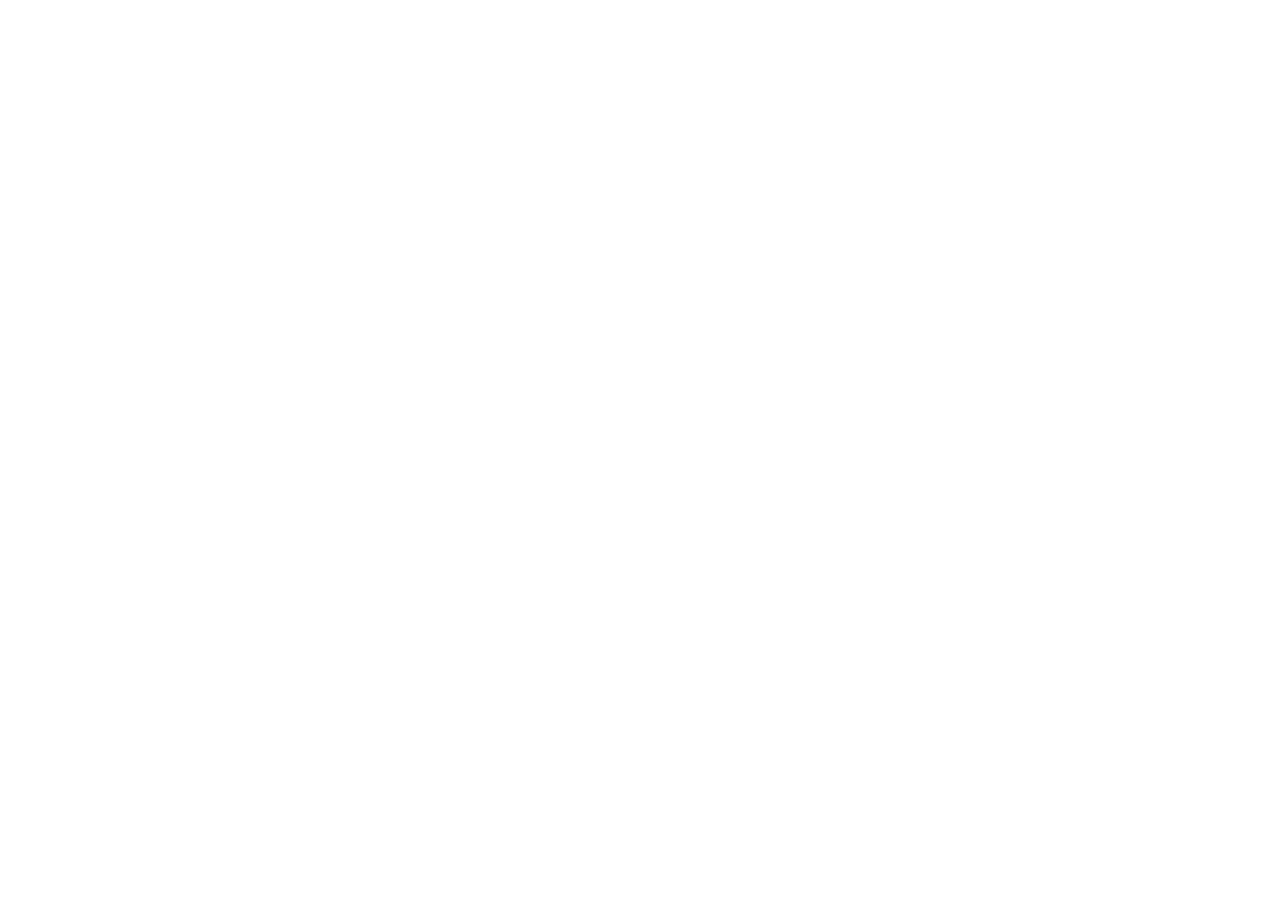
==== index.html @ 7fa7d969 "Add files via upload" ====
<!DOCTYPE html>
<html lang="zh-Hant-TW">
<head>
    <meta charset="UTF-8">
    <meta name="viewport" content="width=device-width, initial-scale=1.0">
    <meta property="og:url"               content="https://kexinlai.github.io/we/">
    <meta property="og:type"               content="website">
    <meta property="og:title"              content="we studio">
    <meta property="og:description"        content="用好的設計，為您帶來超凡行銷力。只要做一個網站，可支援多種瀏覽裝置，網頁會根據上網裝置大小不同，自動變換排版方式。">
    <meta property="og:image"              content="https://kexinlai.github.io/we/images/og-index.png">
    <meta property="og:locale"             content="zh_TW">
    <meta name="description" content="用好的設計，為您帶來超凡行銷力。只要做一個網站，可支援多種瀏覽裝置，網頁會根據上網裝置大小不同，自動變換排版方式。">
    <meta name="keywords" content="響應式網頁設計, 企業形象網站設計, 電子商務購物網站, SEO 搜尋引擎優化, 視覺與平面設計, 網路行銷服務">
    <title>we studio</title>
    <link rel="shortcut icon" href="./images/logo-header.png" type="image/x-icon">
    
</head>
<body>
    
</body>
</html>
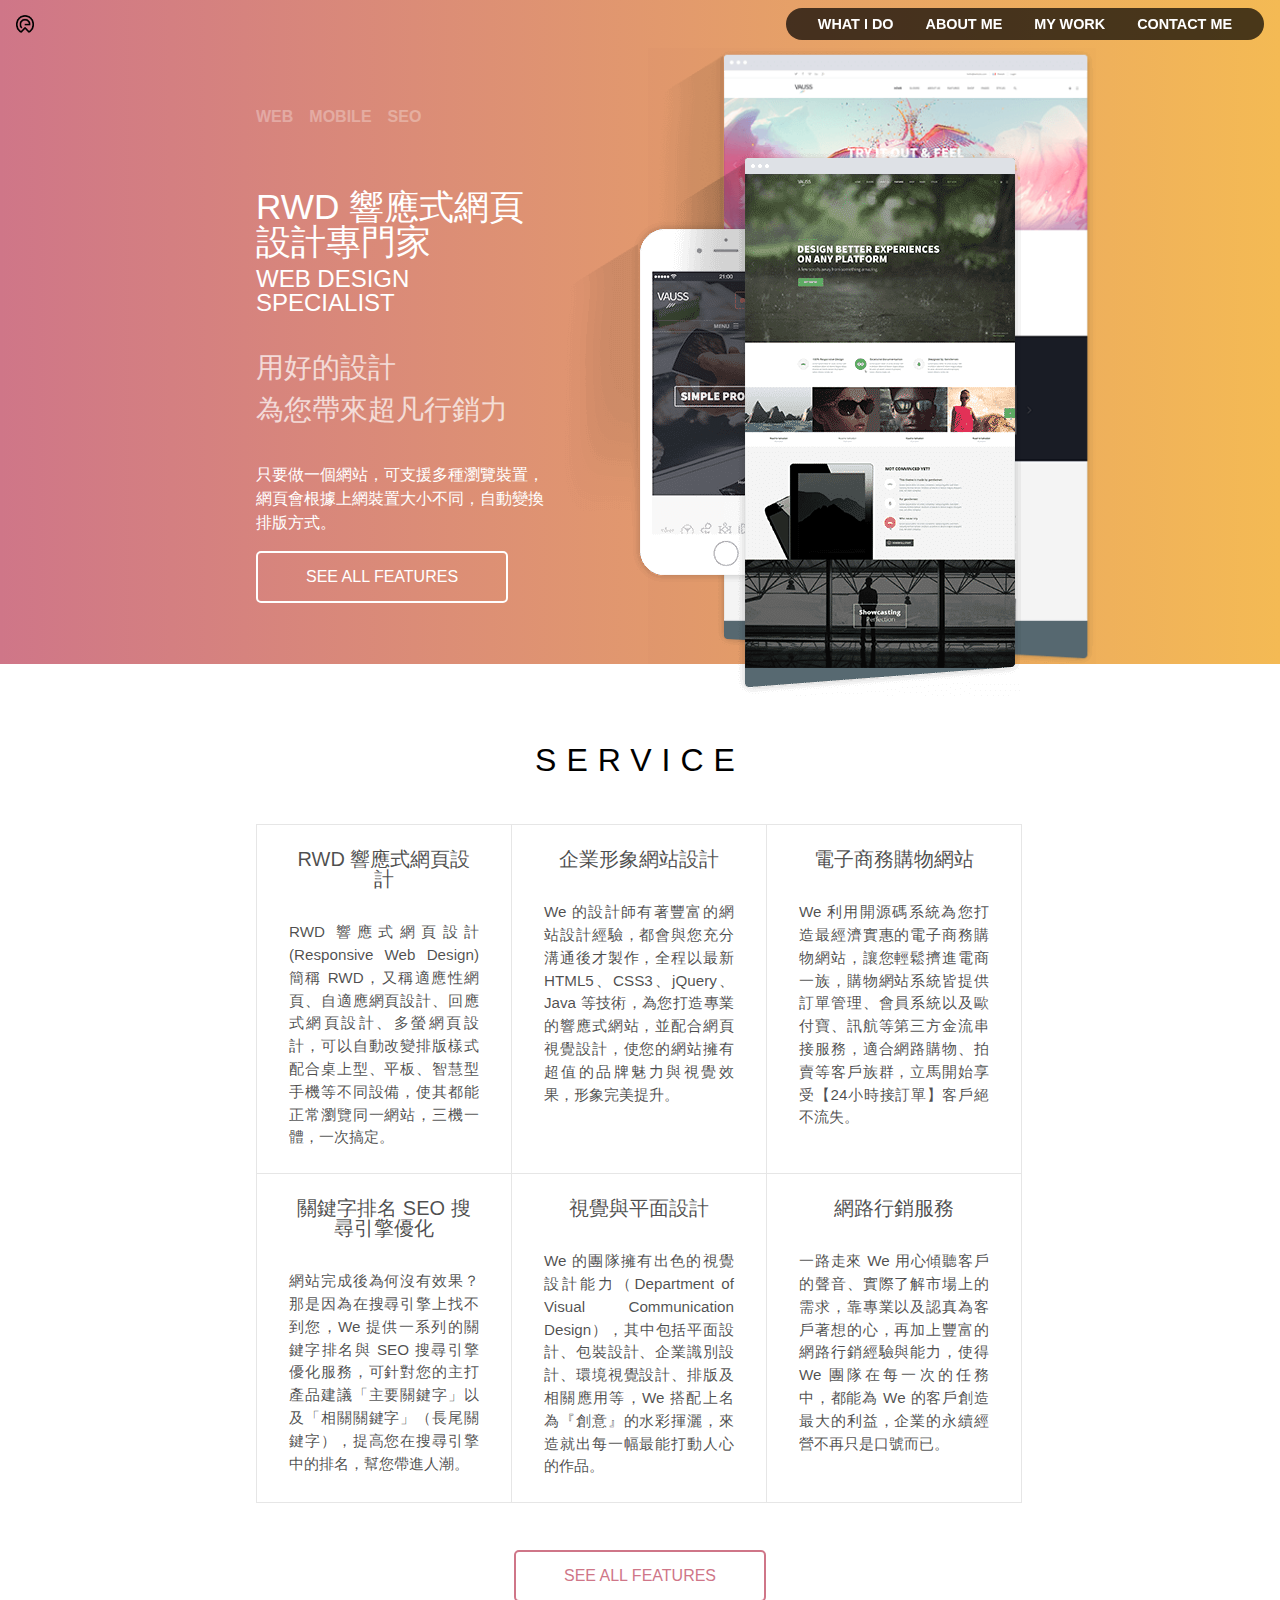
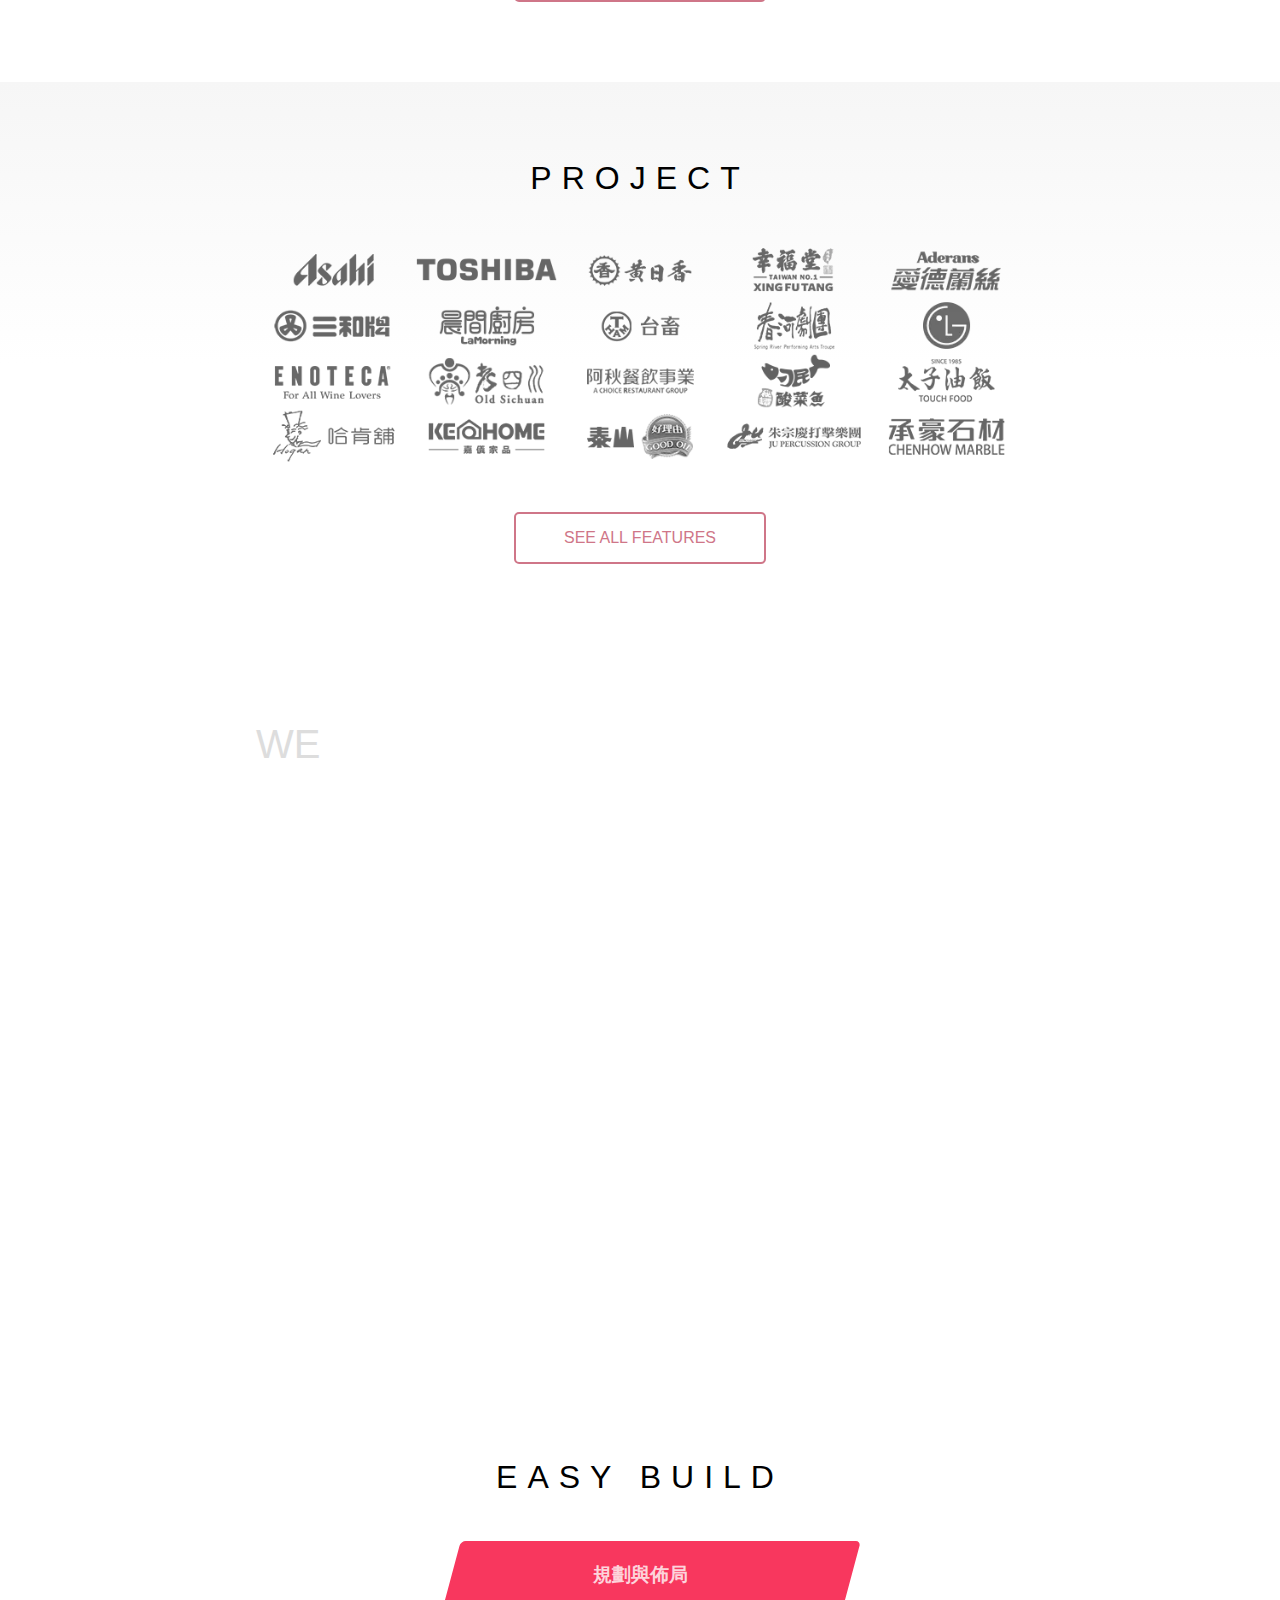
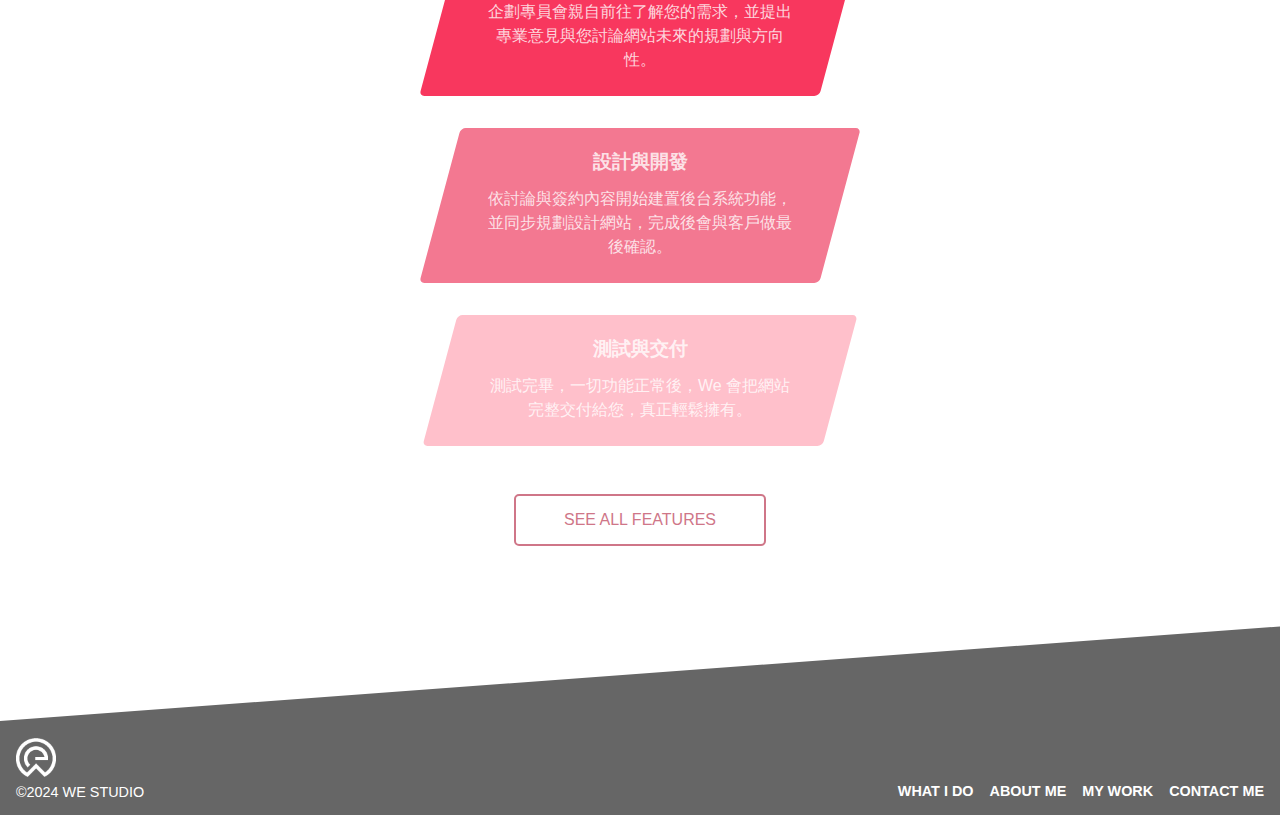
==== commit bbce12bb: "Add files via upload" ====
--- a/index.html
+++ b/index.html
@@ -12,10 +12,328 @@
     <meta name="description" content="用好的設計，為您帶來超凡行銷力。只要做一個網站，可支援多種瀏覽裝置，網頁會根據上網裝置大小不同，自動變換排版方式。">
     <meta name="keywords" content="響應式網頁設計, 企業形象網站設計, 電子商務購物網站, SEO 搜尋引擎優化, 視覺與平面設計, 網路行銷服務">
     <title>we studio</title>
+    <script type="module" src="./plugin/scroll/scroll.js"></script>
     <link rel="shortcut icon" href="./images/logo-header.png" type="image/x-icon">
-    
+    <link rel="stylesheet" href="./style/reset.css">
+    <link rel="stylesheet" href="./style/all.css">
+    <link rel="stylesheet" href="./style/index.css">
+    <link rel="stylesheet" href="./plugin/scroll/animation.css">
+    <link rel="stylesheet" href="https://cdnjs.cloudflare.com/ajax/libs/font-awesome/6.5.1/css/all.min.css" integrity="sha512-DTOQO9RWCH3ppGqcWaEA1BIZOC6xxalwEsw9c2QQeAIftl+Vegovlnee1c9QX4TctnWMn13TZye+giMm8e2LwA==" crossorigin="anonymous" referrerpolicy="no-referrer" />
 </head>
 <body>
+    <header class="header">
+        <div class="header-head"><a href="./">
+            <!-- ./表示index -->
+            <img class="header-img" src="./images/logo-header.png" alt="">
+        </a>
+        </div>
+        <div class="header-body">
+            <nav class="header-nav">
+                <ul class="header-ul">
+                    <li class="header-li">
+                        <a class="header-link" href="./service.html">what I do</a>
+                    </li>
+                    <li class="header-li">
+                        <a class="header-link" href="./about.html">about me</a>
+                    </li>
+                    <li class="header-li">
+                        <a class="header-link" href="./work.html">my work</a>
+                    </li>
+                    <li class="header-li">
+                        <a class="header-link" href="./contact.html">contact me</a>
+                    </li>
+                    
+                </ul>
+                <button class="header-btn header-btn-xmark" type="button">
+                    <i class="fa-solid fa-xmark"></i>
+                </button>
+            </nav>
+
+        </div>
+        <div class="header-foot">
+            <button class="header-btn header-btn-bars" type="button">
+                <i class="fa-solid fa-bars"></i>
+            </button>
+        </div>
+    </header>
+    <section class="banner banner-index">
+        <div class="banner-container container mx-auto">
+            <div class="banner-head">
+                <h1 class="banner-title">
+                    RWD 響應式網頁設計專門家
+                    <small class="banner-small">web design specialist</small>
+                </h1>
+                <h2 class="banner-subtitle">
+                    用好的設計<br>為您帶來超凡行銷力
+                </h2>
+                <ul class="banner-ul">
+                    <li class="banner-li">web</li>
+                    <li class="banner-li">mobile</li>
+                    <li class="banner-li">seo</li>
+                </ul>
+                <p class="banner-desc">
+                    只要做一個網站，可支援多種瀏覽裝置，
+                    <br>網頁會根據上網裝置大小不同，自動變換排版方式。
+                </p>
+                <div class="banner-btns">
+                    <a class="banner-btn" href="./works.html">see all features</a>
+                </div>
+            </div>
+            <div class="banner-body">
+                <img class="banner-img banner-img-mobile" src="./images/banner-mobile.png" width="260" height="364" alt="mobile">
+                <img class="banner-img banner-img-desktop" src="./images/banner-desktop.png" width="466" height="641" alt="desktop">
+                <img class="banner-img banner-img-pad" src="./images/banner-pad.png" width="357" height="545" alt="pad">
+            </div>
+
+        </div>
+    </section>
+    <section class="base base-service">
+        <div class="base-container container mx-auto">
+            <header class="base-head">
+                <h3 class="base-title">service</h3>
+            </header>
+            <div class="base-body">
+                <div class="service">
+                    <div class="service-items">
+                        <div class="service-item">
+                            <h2 class="service-title">RWD 響應式網頁設計</h2>
+                            <div class="service-icon">
+                                <i class="fa-solid fa-mobile-screen-button"></i>
+                            </div>
+                            <p class="service-desc">
+                                RWD 響應式網頁設計 (Responsive Web Design) 簡稱 RWD，又稱適應性網頁、自適應網頁設計、回應式網頁設計、多螢網頁設計，可以自動改變排版樣式配合桌上型、平板、智慧型手機等不同設備，使其都能正常瀏覽同一網站，三機一體，一次搞定。
+                            </p>
+                        </div>
+                        <div class="service-item">
+                            <h2 class="service-title">企業形象網站設計</h2>
+                            <div class="service-icon">
+                                <i class="fa-solid fa-mobile-screen-button"></i>
+                            </div>
+                            <p class="service-desc">
+                                We 的設計師有著豐富的網站設計經驗，都會與您充分溝通後才製作，全程以最新 HTML5、CSS3、jQuery、Java 等技術，為您打造專業的響應式網站，並配合網頁視覺設計，使您的網站擁有超值的品牌魅力與視覺效果，形象完美提升。
+                            </p>
+                        </div>
+                        <div class="service-item">
+                            <h2 class="service-title">電子商務購物網站</h2>
+                            <div class="service-icon">
+                                <i class="fa-solid fa-mobile-screen-button"></i>
+                            </div>
+                            <p class="service-desc">
+                                We 利用開源碼系統為您打造最經濟實惠的電子商務購物網站，讓您輕鬆擠進電商一族，購物網站系統皆提供訂單管理、會員系統以及歐付寶、訊航等第三方金流串接服務，適合網路購物、拍賣等客戶族群，立馬開始享受【24小時接訂單】客戶絕不流失。
+                            </p>
+                        </div>
+                        <div class="service-item">
+                            <h2 class="service-title">關鍵字排名 SEO 搜尋引擎優化</h2>
+                            <div class="service-icon">
+                                <i class="fa-solid fa-mobile-screen-button"></i>
+                            </div>
+                            <p class="service-desc">
+                                網站完成後為何沒有效果？那是因為在搜尋引擎上找不到您，We 提供一系列的關鍵字排名與 SEO 搜尋引擎優化服務，可針對您的主打產品建議「主要關鍵字」以及「相關關鍵字」（長尾關鍵字），提高您在搜尋引擎中的排名，幫您帶進人潮。
+                            </p>
+                        </div>
+                        <div class="service-item">
+                            <h2 class="service-title">視覺與平面設計</h2>
+                            <div class="service-icon">
+                                <i class="fa-solid fa-mobile-screen-button"></i>
+                            </div>
+                            <p class="service-desc">
+                                We 的團隊擁有出色的視覺設計能力（Department of Visual Communication Design），其中包括平面設計、包裝設計、企業識別設計、環境視覺設計、排版及相關應用等，We 搭配上名為『創意』的水彩揮灑，來造就出每一幅最能打動人心的作品。
+                            </p>
+                        </div>
+                        <div class="service-item">
+                            <h2 class="service-title">網路行銷服務</h2>
+                            <div class="service-icon">
+                                <i class="fa-solid fa-mobile-screen-button"></i>
+                            </div>
+                            <p class="service-desc">
+                                一路走來 We 用心傾聽客戶的聲音、實際了解市場上的需求，靠專業以及認真為客戶著想的心，再加上豐富的網路行銷經驗與能力，使得 We 團隊在每一次的任務中，都能為 We 的客戶創造最大的利益，企業的永續經營不再只是口號而已。
+                            </p>
+                        </div>
+                    </div>
+                </div>
+            </div>
+            <footer class="base-foot">
+                <div class="base-btns">
+                    <a href="./works.html" class="base-btn">see all features</a>
+                </div>
+            </footer>
+        </div>
+    </section>
+    <section class="base base-project">
+        <div class="base-container container mx-auto">
+            <header class="base-head">
+                <h3 class="base-title">project</h3>
+            </header>
+            <div class="base-body">
+                <div class="project">
+                    <div class="project-items">
+                        <div class="project-item">
+                            <img class="project-img" src="./images/project1.webp" alt="">
+                        </div>
+                        <div class="project-item">
+                            <img class="project-img" src="./images/project2.webp" alt="">
+                        </div>
+                        <div class="project-item">
+                            <img class="project-img" src="./images/project3.webp" alt="">
+                        </div>
+                        <div class="project-item">
+                            <img class="project-img" src="./images/project4.webp" alt="">
+                        </div>
+                        <div class="project-item">
+                            <img class="project-img" src="./images/project5.webp" alt="">
+                        </div>
+                        <div class="project-item">
+                            <img class="project-img" src="./images/project6.webp" alt="">
+                        </div>
+                        <div class="project-item">
+                            <img class="project-img" src="./images/project7.webp" alt="">
+                        </div>
+                        <div class="project-item">
+                            <img class="project-img" src="./images/project8.webp" alt="">
+                        </div>
+                        <div class="project-item">
+                            <img class="project-img" src="./images/project9.webp" alt="">
+                        </div>
+                        <div class="project-item">
+                            <img class="project-img" src="./images/project10.webp" alt="">
+                        </div>
+                        <div class="project-item">
+                            <img class="project-img" src="./images/project11.webp" alt="">
+                        </div>
+                        <div class="project-item">
+                            <img class="project-img" src="./images/project12.webp" alt="">
+                        </div>
+                        <div class="project-item">
+                            <img class="project-img" src="./images/project13.webp" alt="">
+                        </div>
+                        <div class="project-item">
+                            <img class="project-img" src="./images/project14.webp" alt="">
+                        </div>
+                        <div class="project-item">
+                            <img class="project-img" src="./images/project15.webp" alt="">
+                        </div>
+                        <div class="project-item">
+                            <img class="project-img" src="./images/project16.webp" alt="">
+                        </div>
+                        <div class="project-item">
+                            <img class="project-img" src="./images/project17.webp" alt="">
+                        </div>
+                        <div class="project-item">
+                            <img class="project-img" src="./images/project18.webp" alt="">
+                        </div>
+                        <div class="project-item">
+                            <img class="project-img" src="./images/project19.webp" alt="">
+                        </div>
+                        <div class="project-item">
+                            <img class="project-img" src="./images/project20.webp" alt="">
+                        </div>
+                        
+                    </div>
+                </div>
+            </div>
+            <footer class="base-foot">
+                <div class="base-btns">
+                    <a href="./works.html" class="base-btn">see all features</a>
+                </div>
+            </footer>
+        </div>
+    </section>
+    <section class="base base-intro">
+        <div class="base-container container mx-auto">
+            <header class="base-head">
+                <h2 class="base-title">
+                    <small class="base-title-small">we</small>
+                    <span class="base-title-primary">design</span>
+                </h2>
+            </header>
+            <div class="base-body">
+                <div class="intro">
+                    <p class="intro-desc">最新技術、酷炫特效、最多功能、最低價格：網站的好壞不是靠這些噱頭來判定！</p>
+                    <p class="intro-desc">因為~如果一個網站無法為經營者帶來效益，甚至造成管理上的負擔，那麼即使功能很強大，畫面很酷炫，它依然只是一個失敗的網站。</p>
+                    <p class="intro-desc">在眾多網頁設計同業紛紛強調最新技術、酷炫特效、最低價格時，We 卻只是把這些當作網頁設計時最基本的要求。</p>
+                    <p class="intro-desc">在使用最新技術（例如 HTML5 或是 RWD 響應式網站）以及酷炫特效之餘，也要兼顧網站的效能是否良好？功能是否足夠？操作是否流暢？管理是否簡單？對搜尋引擎排名是否有幫助？客戶的投資是否值得？                    </p>
+                    <p class="intro-desc">好的網站，應該要符合營運需要、對使用者友善、能帶來預期的效益、可以節省營運成本！                    </p>
+                    <p class="intro-desc">We 相信，沒有任何一家企業是絕對的第一 ，只有適不適合您的服務！                    </p>
+                </div>
+            </div>
+            <footer class="base-foot">
+                <div class="base-btns">
+                    <a href="./works.html" class="base-btn">see all features</a>
+                </div>
+            </footer>
+        </div>
+    </section>
+    <section class="base base-build">
+        <div class="base-container container mx-auto">
+            <header class="base-head">
+                <h3 class="base-title">easy build</h3>
+            </header>
+            <div class="base-body">
+                <div class="build">
+                    <ol class="build-ol">
+                        <li class="build-li build-li-1">
+                            <div class="build-content">
+                                <h4 class="build-title">規劃與佈局</h4>
+                                <p class="build-desc">企劃專員會親自前往了解您的需求，並提出專業意見與您討論網站未來的規劃與方向性。
+                                </p>
+                            </div>
+                        </li>
+                        <li class="build-li build-li-2">
+                            <div class="build-content">
+                                <h4 class="build-title">設計與開發</h4>
+                                <p class="build-desc">依討論與簽約內容開始建置後台系統功能，並同步規劃設計網站，完成後會與客戶做最後確認。
+                                </p>
+                            </div>
+                        </li>
+                        <li class="build-li build-li-3">
+                            <div class="build-content">
+                                <h4 class="build-title">測試與交付</h4>
+                                <p class="build-desc">測試完畢，一切功能正常後，We 會把網站完整交付給您，真正輕鬆擁有。
+                                </p>
+                            </div>
+                        </li>
+                    </ol>
+
+                </div>
+                
+            </div>
+            <footer class="base-foot">
+                <div class="base-btns">
+                    <a href="./works.html" class="base-btn">see all features</a>
+                </div>
+            </footer>
+        </div>
+    </section>
+    <footer class="footer">
+        <div class="footer-head">
+            <img src="./images/logo-footer.png" width="60" height="58" alt="we studio" class="footer-img footer-img-logo">
+            <p class="footer-desc">&copy;2024 we studio</p>
+        </div>
+        <div class="footer-body">
+                
+            <ul class="footer-ul">
+                <li class="footer-li">
+                    <a class="footer-link" href="./service.html">what I do</a>
+                </li>
+                <li class="footer-li">
+                    <a class="footer-link" href="./about.html">about me</a>
+                </li>
+                <li class="footer-li">
+                    <a class="footer-link" href="./work.html">my work</a>
+                </li>
+                <li class="footer-li">
+                    <a class="footer-link" href="./contact.html">contact me</a>
+                </li>   
+            </ul>
+    </div>
+    </footer>
+    <aside class="aside">
+        <div class="aside-head">
+            <a class="aside-link aside-link-top" href="#">
+                <i class="fa-regular fa-circle-up"></i>
+            </a>
+        </div>
+    </aside>
     
 </body>
 </html>--- a/style/all.css
+++ b/style/all.css
@@ -0,0 +1,301 @@
+@charset "utf-8";
+
+/* reset ----------- */
+html{
+    scroll-behavior: smooth;
+}
+
+body{
+    
+    font-family: Arial, Helvetica,"微軟正黑體" , sans-serif;
+}
+
+img{
+    vertical-align:bottom;
+}
+/* helper ----------- */
+.container{
+    max-width: 800px;
+    box-sizing: border-box;
+}
+
+.mx-auto{
+    margin-left: auto;
+    margin-right: auto;
+}
+
+/* header ----------- */
+
+.header{
+    /* background-color: blanchedalmond; */
+    position: fixed;
+    top: 0;
+    left: 0;
+    width: 100%;
+    display:flex;
+    justify-content: space-between;
+    align-items: center;
+    position: fixed;
+    z-index: 10;
+
+}
+.header-head,.header-body,.header-foot{
+    padding: .5rem 1rem;
+    box-sizing: border-box;
+}
+.header-head{
+    /* background-color: aqua; */
+    width:50px;
+}
+.header-body{
+    /* background-color: aquamarine; */
+}
+
+.header-btn-xmark, .header-foot{
+    display:none;
+}
+.header-ul{
+    display:flex;
+    background-color: rgba(0,0,0,.7);
+    padding: .5rem 1rem;
+    border-radius: 30px;
+}
+
+.header-li{
+    margin-left: 1rem;
+    margin-right: 1rem;
+}
+
+.header-link{
+    text-decoration: none;
+    text-transform: uppercase;
+    color:white;
+    font-weight:600;
+    font-size: .9rem;
+    transition-duration: .3s;
+}
+
+.header-link:hover{
+    color:#cf7688;
+
+}
+
+.header-img{
+    max-width:100%;
+    height: auto;
+
+}
+
+/* banner -----------*/
+
+.banner{
+    background-image: linear-gradient(to right,#cf7688,#f4ba54);
+    color:#fff;
+    clip-path: polygon(0 0,100% 0, 85%,0 100%);
+}
+
+.banner-container{
+    display:flex;
+    align-items: center;
+}
+
+.banner-head, .banner-body{
+    padding-left: 1rem;
+    padding-right: 1rem;
+    box-sizing: border-box;
+}
+
+.banner-index .banner-head{
+    width: 40%;
+    display: flex;
+    flex-direction: column;
+}
+.banner-index .banner-body{
+    width:60%;
+    position: relative;
+}
+
+.banner-index .banner-body,.banner-index .banner-head{
+    padding-top: 3rem;
+}
+
+.banner-title{
+    font-size: 2.2rem;
+    margin-bottom: 2rem;
+}
+
+.banner-small{
+    display:block;
+    text-transform: uppercase;
+    font-size: 1.5rem;
+    margin-top: .5rem;
+}
+
+.banner-subtitle{
+    font-size: 1.75rem;
+    line-height: 1.5;
+    opacity: .7;
+    margin-bottom: 2rem;
+}
+
+.banner-ul{
+    display:flex;
+    text-transform: uppercase;
+    font-weight: 600;
+    opacity: .3;
+    order: -1; 
+    /* 外層是flex才可以用order*/
+    margin-bottom: 4rem;
+}
+
+.banner-li+ .banner-li{
+    margin-left: 1rem;
+}
+
+.banner-desc{
+    line-height: 1.6;
+
+}
+
+.banner-btn{
+    text-decoration: none;
+    color:#fff;
+    text-transform: uppercase;
+    border: solid 2px #fff;
+    padding: 1rem 3rem;
+    display: inline-block;
+    border-radius: 5px;
+    margin-top: 1rem;
+
+}
+
+.banner-btn:hover{
+    background-color: rgba(255,255,255,.7);
+}
+
+.banner-img{
+    max-width: 100%;
+    height: auto;
+}
+
+.banner-img-pad, .banner-img-mobile{
+    position: absolute;
+}
+
+.banner-img-mobile{
+    left:0;
+    bottom: 5rem;
+}
+
+.banner-img-pad{
+    bottom: -2rem;
+    right: 1rem;
+}
+
+.banner-img-desktop{
+    margin-left:4.5rem;
+}
+
+.banner-desc{
+    line-height: 1.5rem;
+}
+
+.banner-desc + .banner-desc{
+    margin-top: 1rem;
+}
+
+.banner-desc-lg{
+    font-size: 1.5rem;
+}
+
+.banner-title-line{
+    position: relative;;
+}
+
+.banner-title-line::after{
+    content:"";
+    width: 1.5em;
+    border-top:solid 4px rgba(0,0,0,.3);
+    position:absolute;
+    bottom: -1rem;
+    left: 0;
+}
+
+.banner-img-fit{
+    height: 400px;
+    object-fit: cover;
+}
+
+.banner-service .banner-img{
+    object-position: 0 -244px;
+}
+
+/* footer ---------- */
+
+.footer{
+    background-color: #666;
+    display: flex;
+    justify-content: space-between;
+    align-items: flex-end;
+    padding:7rem 1rem 1rem;
+    clip-path: polygon(0 50%,100% 0, 100% 100%, 0 100%);
+
+}
+
+.footer-ul{
+    display: flex;
+}
+
+.footer-li{
+    margin-left: 1rem;
+}
+
+.footer-img-logo{
+    max-width: 40px;
+    height: auto;
+    margin-bottom: .5rem;
+
+}
+
+.footer-desc{
+    color:#fff;
+    font-size: .9rem;
+    text-transform: uppercase;
+}
+
+.footer-link{
+    color: #fff;
+    text-decoration: none;
+    text-transform: uppercase;
+    font-weight: 600;
+    font-size: .9rem;
+    transition-duration: .3s;
+}
+
+.footer-link:hover{
+    color: #cf7688;
+}
+
+
+/* .aside ---------- */
+
+.aside{
+    position: fixed;
+    right: 1rem;
+    bottom: 15rem;
+    z-index: 10;
+}
+
+.aside-link{
+    color: rgba(0,0,0,.5);
+    transition-duration: .3;
+
+}
+
+.aside-link:hover{
+    color: rgba(0,0,0,.2);
+}
+
+.aside-link-top{
+    font-size: 3rem;
+}--- a/style/index.css
+++ b/style/index.css
@@ -0,0 +1,219 @@
+@charset "utf-8";
+
+.base{
+    /* background-color: blanchedalmond; */
+    padding-top: 5rem;
+    padding-bottom: 5rem;
+}
+
+.base-container{
+    padding-left: 1rem;
+    padding-right: 1rem;
+
+}
+
+.base-head,.base-foot{
+    text-align: center;
+
+}
+
+.base-body{
+    margin-top:3rem;
+    margin-bottom:3rem;
+
+}
+
+.base-title{
+    font-size: 2rem;
+    text-transform: uppercase;
+    letter-spacing: 10px;
+
+}
+
+.base-btn{
+    text-transform: uppercase;
+    text-decoration: none;
+    border: solid 2px #cf7688;
+    padding: 1rem 3rem;
+    display: inline-block;
+    border-radius: 5px;
+    color: #cf7688;
+    transition-duration: .3s;
+}
+
+.base-btn:hover{
+    background-color: #f6cdd5;
+}
+
+/* service ----------- */
+
+.service-items{
+    display: flex;
+    flex-wrap:wrap;
+}
+
+.service-item{
+    width: 33.333%;
+    border: solid 1px #e6e6e6;
+    box-sizing: border-box;
+    padding: 1.5rem 2rem;
+    margin-right: -1px;
+    margin-bottom: -1px;
+    color:rgba(0,0,0,.7)
+
+}
+
+.service-title{
+    font-size:1.25rem;
+    text-align: center;
+}
+
+.service-desc{
+    font-size: .95rem;
+    line-height: 1.5;
+    text-align: justify;
+    
+}
+
+.service-icon{
+    text-align: center;
+    font-size: 3rem;
+    margin-top: 2rem;
+    margin-bottom: 2rem;
+
+}
+
+.service-icon .fa-mobile-screen-button{
+    color: #cf7688;
+}
+
+
+/* project----------- */
+
+.base-project{
+   background-image: linear-gradient(#f6f6f6 0,#fff 50%); 
+}
+
+.project-items{
+    display: flex;
+    flex-wrap: wrap;
+}
+
+.project-item{
+    width: 20%;
+    text-align: center;
+}
+
+.project-img{
+    max-width:100%;
+    height: auto;
+}
+
+/* intro ----------- */
+
+.base-intro{
+    background-image: url(../images/intro-bg.jpg);
+    background-attachment: fixed;
+    background-size: cover;
+    position: relative;
+    clip-path: polygon(0 0,100% 10%,100% 85%,0 100%);
+
+}
+
+.base-intr0::before{
+    content: "";
+    position: absolute;
+    top: 0;
+    left: 0;
+    background-color:rgba(0,0,0,.7);
+    width: 100%;
+    height: 100%;
+    z-index: -1;
+    
+}
+
+.base-intro .base-head, .base-intro .base-foot{
+    text-align: left;
+}
+
+.base-intro .base-title{
+     letter-spacing: 0;
+}
+
+.base-title-small, .base-title-primary{
+    display: block;
+
+}
+
+.base-title-small{
+    color:#ddd;
+    font-size: 2.5rem;
+}
+
+.base-title-primary{
+    color:#fff;
+    font-size: 3.5rem;
+    margin-top:.5rem;
+}
+
+.intro .intro-desc{
+    color: #fff;
+    margin-top: 1rem;
+    line-height: 1.7rem;
+}
+
+.base-intro .base-btn{
+    border-color: #fff;
+    color: #fff;
+
+}
+.base-intro .base-btn:hover{
+    background-color: rgba(255,255,255,.7);
+}
+
+/* build ---------- */
+.base-build .base-body {
+    max-width: 400px;
+    margin-left: auto;
+    margin-right: auto;
+    
+}
+
+.build-li{
+    background-color: #777;
+    color:rgba(255,255,255,.8);
+    text-align: center;
+    padding: 1.5rem 3rem;
+    border-radius: 5px;
+    /* clip-path: polygon(10% 0, 100% 0, 90% 100%, 0 100%); */
+    transform: skewX(-15deg);
+    }
+
+.build-li+ .build-li{
+    margin-top: 2rem;
+}
+
+.build-li-1{
+    background-color: #f8375e;
+}
+
+.build-li-2{
+    background-color:#f37891;
+}
+
+.build-li-3{
+    background-color:pink ;
+}
+
+.build-content{
+    transform: skewX(15deg);
+}
+
+.build-title{
+    font-size:1.2rem;
+    font-weight: 600;
+}
+.build-desc{
+    margin-top: 1rem;
+    line-height: 1.5;
+}--- a/plugin/scroll/animation.css
+++ b/plugin/scroll/animation.css
@@ -0,0 +1,71 @@
+.ani {
+  transition-duration: 1s;
+}
+
+/* delay ---------------------- */
+
+.ani-delay-short {
+  transition-delay: 0s;
+}
+
+.ani-delay-medium {
+  transition-delay: .5s;
+}
+
+.ani-delay-long {
+  transition-delay: 1s;
+}
+
+.ani-delay-longer {
+  transition-delay: 1.5s;
+}
+
+/* type: fade --------------------- */
+
+.ani-fadeIn {
+  opacity: 0;
+}
+
+.ani-fadeIn-active {
+  opacity: 1;
+}
+
+/* type: move ---------------------------- */
+
+.ani-move-left {
+  transform: translateX(50px);
+}
+
+.ani-move-right {
+  transform: translateX(-50px);
+}
+
+.ani-move-up {
+  transform: translateY(50px);
+}
+
+.ani-move-down {
+  transform: translateY(-50px);
+}
+
+.ani-move-active {
+  transform: translate(0);
+}
+
+/* type: scale --------------------------- */
+
+.ani-zoom-in {
+  transform: scale(0);
+}
+
+.ani-zoom-in-active {
+  transform: scale(1);
+}
+
+.ani-zoom-out {
+  transform: scale(5);
+}
+
+.ani-zoom-out-active {
+  transform: scale(1);
+}